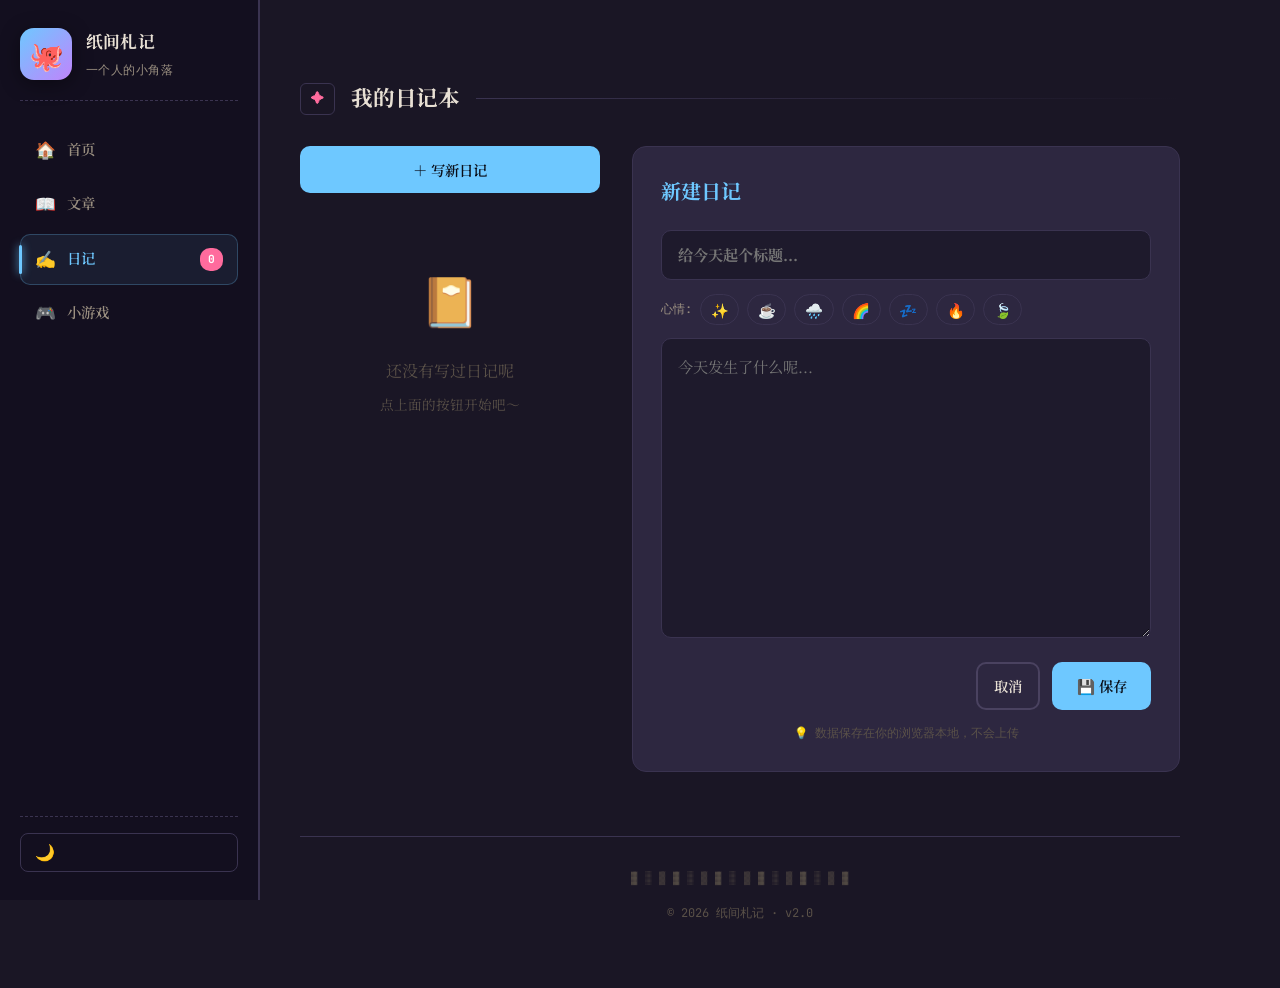
==== diary.html @ 6044e60b "?? v2.0 Update: diary.html" ====
<!DOCTYPE html>
<html lang="zh-CN">
<head>
  <meta charset="UTF-8">
  <meta name="viewport" content="width=device-width, initial-scale=1.0">
  <title>写日记 · 纸间札记</title>
  <link rel="preconnect" href="https://fonts.googleapis.com">
  <link rel="preconnect" href="https://fonts.gstatic.com" crossorigin>
  <link href="https://fonts.googleapis.com/css2?family=JetBrains+Mono:wght@400;700&family=Noto+Serif+SC:wght@400;700&family=Space+Grotesk:wght@400;600;700&display=swap" rel="stylesheet">
  <link rel="stylesheet" href="style.css">
  <style>
    .diary-layout { display: grid; grid-template-columns: 300px 1fr; gap: 2rem; align-items: start; }
    .diary-list { display: flex; flex-direction: column; gap: .75rem; }
    .diary-item {
      background: var(--bg-card);
      border: 1px solid var(--border);
      border-radius: 12px;
      padding: 1rem 1.1rem;
      cursor: pointer;
      transition: all .2s;
    }
    .diary-item:hover { border-color: var(--neon-blue); transform: translateY(-2px); }
    .diary-item.active { border-color: var(--neon-blue); background: rgba(110,200,255,.08); }
    .diary-item__date { font-family: var(--font-mono); font-size: .75rem; color: var(--neon-pink); }
    .diary-item__title { font-family: var(--font-display); font-weight: 700; font-size: .95rem; margin: .25rem 0; }
    .diary-item__preview { font-size: .82rem; color: var(--text-dim); line-height: 1.55; display: -webkit-box; -webkit-line-clamp: 2; -webkit-box-orient: vertical; overflow: hidden; }
    .diary-item__actions { display: flex; gap: .5rem; margin-top: .75rem; }
    .diary-item__del { font-family: var(--font-mono); font-size: .7rem; color: var(--text-faint); padding: 2px 8px; border-radius: 5px; border: 1px solid var(--border); }
    .diary-item__del:hover { border-color: var(--neon-pink); color: var(--neon-pink); }

    .diary-editor {
      background: var(--bg-card);
      border: 1px solid var(--border);
      border-radius: 14px;
      padding: 1.75rem;
      position: sticky;
      top: 2rem;
    }
    .diary-editor__title {
      font-family: var(--font-display);
      font-weight: 700;
      font-size: 1.25rem;
      margin-bottom: 1.25rem;
      color: var(--neon-blue);
    }
    .diary-editor input, .diary-editor textarea {
      width: 100%;
      background: var(--bg-input);
      border: 1px solid var(--border);
      border-radius: 10px;
      padding: .85rem 1rem;
      color: var(--text);
      font-family: inherit;
      font-size: .95rem;
      transition: border-color .2s;
    }
    .diary-editor input:focus, .diary-editor textarea:focus { outline: none; border-color: var(--neon-blue); }
    .diary-editor input { margin-bottom: .85rem; font-weight: 700; }
    .diary-editor textarea { resize: vertical; min-height: 300px; line-height: 1.85; margin-bottom: 1rem; }
    .diary-editor__toolbar { display: flex; gap: .5rem; flex-wrap: wrap; margin-bottom: .85rem; }
    .mood-btn {
      padding: .25rem .6rem;
      border-radius: 20px;
      border: 1px solid var(--border);
      font-size: .9rem;
      transition: all .2s;
    }
    .mood-btn:hover, .mood-btn.active { border-color: var(--neon-yellow); background: rgba(255,217,61,.1); }
    .diary-editor__actions { display: flex; gap: .75rem; justify-content: flex-end; }
    .empty-state { text-align: center; padding: 3rem 1rem; color: var(--text-faint); }
    .empty-state__emoji { font-size: 3rem; margin-bottom: 1rem; }
    .diary-badge-new {
      font-family: var(--font-mono); font-size: .7rem; background: var(--neon-pink); color: #fff;
      padding: 2px 8px; border-radius: 10px; margin-left: .5rem;
    }

    @media (max-width: 900px) {
      .diary-layout { grid-template-columns: 1fr; }
      .diary-editor { position: static; }
    }
  </style>
</head>
<body class="app">

  <!-- ============ 侧边栏 ============ -->
  <aside class="sidebar" id="sidebar">
    <button class="sidebar__close" id="sidebarClose">✕</button>
    <div class="profile">
      <div class="profile__avatar"><span class="avatar-emoji">🐙</span></div>
      <div class="profile__info">
        <div class="profile__name">纸间札记</div>
        <div class="profile__tag">一个人的小角落</div>
      </div>
    </div>
    <nav class="side-nav">
      <a href="index.html" class="side-nav__item"><span class="nav-icon">🏠</span><span class="nav-label">首页</span></a>
      <a href="index.html#articles" class="side-nav__item"><span class="nav-icon">📖</span><span class="nav-label">文章</span></a>
      <a href="#" class="side-nav__item active"><span class="nav-icon">✍️</span><span class="nav-label">日记</span><span class="nav-badge" id="diaryCount">0</span></a>
      <a href="games.html" class="side-nav__item"><span class="nav-icon">🎮</span><span class="nav-label">小游戏</span></a>
    </nav>
    <div class="side-footer">
      <button class="theme-btn" id="themeToggle"><span class="theme-icon">🌙</span></button>
    </div>
  </aside>
  <div class="sidebar-overlay" id="sidebarOverlay"></div>

  <!-- ============ 主内容 ============ -->
  <main class="main">
    <header class="topbar">
      <button class="topbar__menu" id="sidebarToggle">☰</button>
      <h1 class="topbar__title">✍️ 写日记</h1>
      <button class="topbar__theme" id="themeToggle2">🌙</button>
    </header>

    <div class="section-header">
      <span class="section-num">✦</span>
      <h3 class="section-title">我的日记本</h3>
      <span class="section-line"></span>
    </div>

    <div class="diary-layout">
      <!-- 日记列表 -->
      <div>
        <button id="newEntryBtn" class="btn btn--primary" style="margin-bottom:1rem;width:100%;justify-content:center">
          ＋ 写新日记
        </button>
        <div class="diary-list" id="diaryList"></div>
      </div>

      <!-- 编辑器 -->
      <div class="diary-editor">
        <div class="diary-editor__title" id="editorTitle">新建日记</div>
        <input id="diaryTitle" type="text" placeholder="给今天起个标题..." maxlength="60">
        <div class="diary-editor__toolbar">
          <span style="font-family:var(--font-mono);font-size:.75rem;color:var(--text-dim);align-self:center">心情:</span>
          <button type="button" class="mood-btn" data-mood="✨">✨</button>
          <button type="button" class="mood-btn" data-mood="☕">☕</button>
          <button type="button" class="mood-btn" data-mood="🌧️">🌧️</button>
          <button type="button" class="mood-btn" data-mood="🌈">🌈</button>
          <button type="button" class="mood-btn" data-mood="💤">💤</button>
          <button type="button" class="mood-btn" data-mood="🔥">🔥</button>
          <button type="button" class="mood-btn" data-mood="🍃">🍃</button>
        </div>
        <textarea id="diaryContent" placeholder="今天发生了什么呢..."></textarea>
        <div class="diary-editor__actions">
          <button id="cancelBtn" class="btn btn--ghost" style="padding:.5rem 1rem">取消</button>
          <button id="saveBtn" class="btn btn--primary">💾 保存</button>
        </div>
        <p style="font-family:var(--font-mono);font-size:.72rem;color:var(--text-faint);margin-top:.85rem;text-align:center">
          💡 数据保存在你的浏览器本地，不会上传
        </p>
      </div>
    </div>

    <footer class="footer">
      <div class="footer__pixel">▓ ░ ▒ ▓ ░ ▒ ▓ ░ ▒ ▓ ░ ▒ ▓ ░ ▒ ▓</div>
      <p class="footer__text">© 2026 纸间札记 · v2.0</p>
    </footer>
  </main>

  <script src="script.js"></script>
  <script>
    /* ---------- Diary App ---------- */
    (function() {
      const STORAGE = 'diary-entries';
      const listEl = document.getElementById('diaryList');
      const titleInput = document.getElementById('diaryTitle');
      const contentInput = document.getElementById('diaryContent');
      const editorTitle = document.getElementById('editorTitle');
      const saveBtn = document.getElementById('saveBtn');
      const cancelBtn = document.getElementById('cancelBtn');
      const newBtn = document.getElementById('newEntryBtn');
      const diaryCountEl = document.getElementById('diaryCount');
      const moodBtns = document.querySelectorAll('.mood-btn');

      let entries = [];
      let editingId = null;
      let selectedMood = '✨';

      // Load
      function load() {
        try { entries = JSON.parse(localStorage.getItem(STORAGE) || '[]'); }
        catch { entries = []; }
        entries.sort((a,b) => b.timestamp - a.timestamp);
        render();
      }

      function save() { localStorage.setItem(STORAGE, JSON.stringify(entries)); }

      function render() {
        diaryCountEl.textContent = entries.length;
        if (entries.length === 0) {
          listEl.innerHTML = `
            <div class="empty-state">
              <div class="empty-state__emoji">📔</div>
              <p>还没有写过日记呢</p>
              <p style="font-size:.85rem;margin-top:.5rem">点上面的按钮开始吧～</p>
            </div>`;
          return;
        }
        listEl.innerHTML = entries.map(e => `
          <div class="diary-item ${e.id === editingId ? 'active' : ''}" data-id="${e.id}">
            <div class="diary-item__date">${formatDate(e.timestamp)} ${e.mood || ''}</div>
            <div class="diary-item__title">${escapeHtml(e.title || '(无标题)')}</div>
            <div class="diary-item__preview">${escapeHtml((e.content || '').substring(0, 80))}</div>
            <div class="diary-item__actions">
              <button class="diary-item__del" data-del="${e.id}">删除</button>
            </div>
          </div>
        `).join('');

        listEl.querySelectorAll('.diary-item').forEach(el => {
          el.addEventListener('click', e => {
            if (e.target.hasAttribute('data-del')) {
              e.stopPropagation();
              const id = e.target.getAttribute('data-del');
              if (confirm('确定删除这篇日记吗？')) {
                entries = entries.filter(x => x.id !== id);
                save();
                if (editingId === id) resetEditor();
                render();
              }
              return;
            }
            openEditor(el.dataset.id);
          });
        });
      }

      function formatDate(ts) {
        const d = new Date(ts);
        const mm = String(d.getMonth()+1).padStart(2,'0');
        const dd = String(d.getDate()).padStart(2,'0');
        const hh = String(d.getHours()).padStart(2,'0');
        const mi = String(d.getMinutes()).padStart(2,'0');
        return `${mm}.${dd} ${hh}:${mi}`;
      }

      function escapeHtml(s) {
        const div = document.createElement('div');
        div.textContent = s;
        return div.innerHTML;
      }

      function openEditor(id) {
        const e = entries.find(x => x.id === id);
        if (!e) return;
        editingId = id;
        editorTitle.textContent = '编辑日记';
        titleInput.value = e.title || '';
        contentInput.value = e.content || '';
        selectedMood = e.mood || '✨';
        updateMoodBtns();
        render();
        titleInput.focus();
      }

      function resetEditor() {
        editingId = null;
        editorTitle.textContent = '新建日记';
        titleInput.value = '';
        contentInput.value = '';
        selectedMood = '✨';
        updateMoodBtns();
        render();
      }

      function updateMoodBtns() {
        moodBtns.forEach(b => {
          b.classList.toggle('active', b.dataset.mood === selectedMood);
        });
      }

      // Events
      newBtn?.addEventListener('click', resetEditor);
      cancelBtn?.addEventListener('click', resetEditor);

      moodBtns.forEach(btn => {
        btn.addEventListener('click', () => {
          selectedMood = btn.dataset.mood;
          updateMoodBtns();
        });
      });

      saveBtn?.addEventListener('click', () => {
        const title = titleInput.value.trim();
        const content = contentInput.value.trim();
        if (!title && !content) {
          alert('写点什么再保存吧～');
          return;
        }
        if (editingId) {
          const e = entries.find(x => x.id === editingId);
          if (e) {
            e.title = title;
            e.content = content;
            e.mood = selectedMood;
            e.timestamp = Date.now();
          }
        } else {
          entries.unshift({
            id: 'entry-' + Date.now(),
            title, content, mood: selectedMood,
            timestamp: Date.now()
          });
        }
        save();
        resetEditor();
      });

      load();
    })();
  </script>
</body>
</html>
---- style.css ----
/* ============================================
   纸间札记 v2 · Cozy Cyberpunk Theme
   ============================================ */

:root {
  /* 主色 */
  --bg:           #1a1625;
  --bg-elev:      #231e30;
  --bg-card:      #2d2740;
  --bg-sidebar:   #130f1f;
  --bg-input:     #1e1a2c;

  /* 文字 */
  --text:         #e8e0d4;
  --text-dim:     #9a8f80;
  --text-faint:   #5a5148;

  /* 霓虹点缀 */
  --neon-blue:    #6ec8ff;
  --neon-pink:    #ff6b9d;
  --neon-yellow:  #ffd93d;
  --neon-green:   #6ee7b7;
  --neon-purple:  #c084fc;
  --neon-orange:  #ff9f43;

  /* 边框阴影 */
  --border:       #3a3350;
  --border-thick: #4a4260;
  --shadow:       0 4px 20px rgba(0,0,0,.4);
  --shadow-neon:  0 0 0 2px var(--neon-blue), 0 0 20px rgba(110,200,255,.3);

  /* 字体 */
  --font-display: 'Space Grotesk', 'Noto Serif SC', sans-serif;
  --font-mono:    'JetBrains Mono', 'Consolas', monospace;
  --font-body:    'Noto Serif SC', 'Space Grotesk', serif;
}

[data-theme="light"] {
  --bg:         #f5f0e6;
  --bg-elev:    #ebe5d8;
  --bg-card:    #fffef8;
  --bg-sidebar: #2a2332;
  --bg-input:   #fff;
  --text:       #1f1a15;
  --text-dim:   #6b6358;
  --text-faint: #a89e8f;
  --border:     #d8d0c0;
  --border-thick: #b5a994;
  --shadow:     0 4px 16px rgba(0,0,0,.08);
}

/* ---------- Reset ---------- */
*, *::before, *::after { box-sizing: border-box; margin: 0; padding: 0; }
html { scroll-behavior: smooth; }
body {
  font-family: var(--font-body);
  font-size: 16px;
  line-height: 1.75;
  color: var(--text);
  background: var(--bg);
  min-height: 100vh;
  transition: background .3s, color .3s;
}
a { color: inherit; text-decoration: none; }
button { font-family: inherit; cursor: pointer; border: none; background: none; color: inherit; }
input, textarea { font-family: inherit; }
img { max-width: 100%; }

/* ---------- App Layout ---------- */
.app {
  display: flex;
  min-height: 100vh;
}

/* ---------- Sidebar ---------- */
.sidebar {
  width: 260px;
  background: var(--bg-sidebar);
  border-right: 2px solid var(--border);
  padding: 1.75rem 1.25rem;
  display: flex;
  flex-direction: column;
  gap: 1.5rem;
  position: sticky;
  top: 0;
  height: 100vh;
  flex-shrink: 0;
  overflow-y: auto;
  transition: transform .3s;
}

.sidebar__close {
  display: none;
  position: absolute;
  top: 1rem;
  right: 1rem;
  font-size: 1.5rem;
  color: var(--text-dim);
}

/* Profile */
.profile {
  display: flex;
  align-items: center;
  gap: .85rem;
  padding-bottom: 1.25rem;
  border-bottom: 1px dashed var(--border);
}
.profile__avatar {
  width: 52px;
  height: 52px;
  border-radius: 14px;
  background: linear-gradient(135deg, var(--neon-blue), var(--neon-purple));
  display: flex;
  align-items: center;
  justify-content: center;
  box-shadow: var(--shadow);
  flex-shrink: 0;
}
.avatar-emoji { font-size: 1.75rem; }
.profile__name {
  font-family: var(--font-display);
  font-weight: 700;
  font-size: 1.05rem;
  letter-spacing: .02em;
}
.profile__tag {
  font-family: var(--font-mono);
  font-size: .72rem;
  color: var(--text-dim);
  letter-spacing: .05em;
  margin-top: .15rem;
}

/* Today Card */
.today-card {
  background: linear-gradient(135deg, rgba(110,200,255,.08), rgba(255,107,157,.08));
  border: 1px solid var(--border);
  border-radius: 12px;
  padding: 1rem 1.1rem;
  position: relative;
  overflow: hidden;
}
.today-card__dot {
  position: absolute; top: 10px; right: 12px;
  width: 8px; height: 8px; border-radius: 50%;
  background: var(--neon-green);
  box-shadow: 0 0 8px var(--neon-green);
  animation: pulse 2s ease-in-out infinite;
}
@keyframes pulse { 50% { opacity: .4; transform: scale(.8); } }
.today-card__date {
  font-family: var(--font-mono);
  font-size: .78rem;
  color: var(--neon-blue);
  letter-spacing: .08em;
}
.today-card__mood {
  display: flex;
  justify-content: space-between;
  align-items: center;
  margin-top: .5rem;
}
.mood-label {
  font-size: .8rem;
  color: var(--text-dim);
}
.mood-emoji {
  font-size: 1.3rem;
}

/* Side Nav */
.side-nav {
  display: flex;
  flex-direction: column;
  gap: .25rem;
}
.side-nav__item {
  display: flex;
  align-items: center;
  gap: .75rem;
  padding: .6rem .85rem;
  border-radius: 10px;
  font-family: var(--font-display);
  font-weight: 600;
  font-size: .9rem;
  color: var(--text-dim);
  border: 1px solid transparent;
  transition: all .2s;
  position: relative;
}
.side-nav__item:hover {
  color: var(--text);
  background: var(--bg-card);
  border-color: var(--border);
}
.side-nav__item.active {
  color: var(--neon-blue);
  background: rgba(110,200,255,.08);
  border-color: rgba(110,200,255,.25);
}
.side-nav__item.active::before {
  content: '';
  position: absolute; left: -2px; top: 20%; bottom: 20%;
  width: 3px; border-radius: 2px;
  background: var(--neon-blue);
  box-shadow: 0 0 8px var(--neon-blue);
}
.nav-icon { font-size: 1.05rem; width: 20px; text-align: center; }
.nav-label { flex: 1; }
.nav-badge {
  font-family: var(--font-mono);
  font-size: .7rem;
  background: var(--neon-pink);
  color: #fff;
  padding: 2px 8px;
  border-radius: 10px;
  font-weight: 700;
}

/* Divider */
.side-divider {
  display: flex;
  justify-content: center;
}
.divider-pixel {
  font-family: var(--font-mono);
  color: var(--text-faint);
  letter-spacing: .2em;
  font-size: .8rem;
}

/* Tag Cloud */
.tag-cloud { }
.tag-cloud__title {
  font-family: var(--font-mono);
  font-size: .7rem;
  color: var(--text-faint);
  text-transform: uppercase;
  letter-spacing: .15em;
  margin-bottom: .75rem;
}
.tags { display: flex; flex-wrap: wrap; gap: .4rem; }
.tag {
  font-family: var(--font-mono);
  font-size: .72rem;
  padding: 3px 10px;
  border-radius: 20px;
  border: 1px solid hsl(var(--tag-hue), 60%, 35%);
  background: hsl(var(--tag-hue), 50%, 20%, .4);
  color: hsl(var(--tag-hue), 70%, 75%);
  transition: all .2s;
}
.tag:hover {
  background: hsl(var(--tag-hue), 70%, 40%, .6);
  transform: translateY(-1px);
}

/* Side Footer */
.side-footer {
  margin-top: auto;
  padding-top: 1rem;
  border-top: 1px dashed var(--border);
  display: flex;
  flex-direction: column;
  gap: .75rem;
}
.theme-btn {
  display: flex;
  align-items: center;
  gap: .5rem;
  padding: .5rem .85rem;
  border-radius: 8px;
  border: 1px solid var(--border);
  font-family: var(--font-display);
  font-weight: 600;
  font-size: .85rem;
  color: var(--text-dim);
  transition: all .2s;
}
.theme-btn:hover { border-color: var(--neon-yellow); color: var(--neon-yellow); }
.theme-icon { font-size: 1rem; }
.side-footer__status {
  font-family: var(--font-mono);
  font-size: .7rem;
  color: var(--text-faint);
  display: flex;
  align-items: center;
  gap: .5rem;
}
.status-dot {
  width: 6px; height: 6px; border-radius: 50%;
  background: var(--neon-green);
  box-shadow: 0 0 6px var(--neon-green);
}

/* ---------- Main ---------- */
.main {
  flex: 1;
  max-width: 960px;
  padding: 2rem 2.5rem 4rem;
  min-width: 0;
}

/* Topbar (mobile) */
.topbar {
  display: none;
  align-items: center;
  gap: 1rem;
  padding: 1rem 0 1.5rem;
}
.topbar__menu, .topbar__theme {
  font-size: 1.3rem;
  padding: .3rem .5rem;
  border-radius: 8px;
  border: 1px solid var(--border);
}
.topbar__title {
  flex: 1;
  font-family: var(--font-display);
  font-weight: 700;
  font-size: 1.1rem;
}

/* ---------- Hero ---------- */
.hero {
  padding: 2rem 0 3rem;
  position: relative;
  overflow: hidden;
}
.hero__tagline {
  font-family: var(--font-mono);
  font-size: .8rem;
  color: var(--neon-green);
  margin-bottom: 1.25rem;
  letter-spacing: .05em;
}
.tagline-prefix { margin-right: .5rem; opacity: .6; }

.hero__title {
  font-family: var(--font-display);
  font-weight: 700;
  font-size: clamp(1.8rem, 4.5vw, 2.8rem);
  line-height: 1.35;
  letter-spacing: -.01em;
  margin-bottom: 1.75rem;
}
.title-line { display: block; }
.neon {
  color: var(--neon-blue);
  text-shadow: 0 0 20px rgba(110,200,255,.5);
}
.neon-alt {
  color: var(--neon-pink);
  text-shadow: 0 0 20px rgba(255,107,157,.5);
}
.neon-accent {
  color: var(--neon-yellow);
  text-shadow: 0 0 20px rgba(255,217,61,.5);
}

.hero__cta {
  display: flex;
  gap: .75rem;
  flex-wrap: wrap;
}

.btn {
  display: inline-flex;
  align-items: center;
  padding: .7rem 1.4rem;
  border-radius: 10px;
  font-family: var(--font-display);
  font-weight: 600;
  font-size: .9rem;
  border: 2px solid transparent;
  transition: all .2s;
  cursor: pointer;
}
.btn--primary {
  background: var(--neon-blue);
  color: #0a0e18;
  box-shadow: 0 0 0 0 rgba(110,200,255,.5);
}
.btn--primary:hover {
  transform: translateY(-2px);
  box-shadow: 0 6px 20px rgba(110,200,255,.35);
}
.btn--ghost {
  border-color: var(--border-thick);
  color: var(--text);
}
.btn--ghost:hover {
  border-color: var(--neon-pink);
  color: var(--neon-pink);
}

.hero__scan {
  position: absolute;
  top: 0; left: 0; right: 0; bottom: 0;
  background: repeating-linear-gradient(
    0deg,
    transparent, transparent 2px,
    rgba(255,255,255,.015) 2px, rgba(255,255,255,.015) 4px
  );
  pointer-events: none;
}

/* ---------- Section Header ---------- */
.section-header {
  display: flex;
  align-items: center;
  gap: 1rem;
  margin: 3rem 0 1.75rem;
}
.section-num {
  font-family: var(--font-mono);
  font-size: .8rem;
  color: var(--neon-pink);
  font-weight: 700;
  padding: 4px 10px;
  border: 1px solid var(--border);
  border-radius: 6px;
}
.section-title {
  font-family: var(--font-display);
  font-weight: 700;
  font-size: 1.35rem;
  letter-spacing: -.01em;
}
.section-line {
  flex: 1;
  height: 1px;
  background: linear-gradient(90deg, var(--border), transparent);
}

/* ---------- Featured Posts ---------- */
.featured { }

.post-card {
  background: var(--bg-card);
  border: 1px solid var(--border);
  border-radius: 14px;
  padding: 1.25rem 1.35rem;
  position: relative;
  transition: all .25s;
}
.post-card:hover {
  border-color: var(--neon-blue);
  transform: translateY(-3px);
  box-shadow: var(--shadow);
}

.post-card--lg {
  padding: 1.75rem;
  margin-bottom: 1.5rem;
}
.post-card--lg .post-card__title {
  font-size: 1.5rem;
}
.post-card--lg .post-card__excerpt {
  font-size: 1rem;
}

.post-card__badge {
  position: absolute;
  top: -10px; left: 15px;
  font-family: var(--font-mono);
  font-size: .7rem;
  font-weight: 700;
  padding: 3px 10px;
  border-radius: 6px;
  background: var(--neon-pink);
  color: #fff;
  letter-spacing: .1em;
}
.post-card__category {
  font-family: var(--font-mono);
  font-size: .72rem;
  color: var(--neon-purple);
  letter-spacing: .08em;
  margin-bottom: .5rem;
}
.post-card__title {
  font-family: var(--font-display);
  font-weight: 700;
  font-size: 1.15rem;
  line-height: 1.35;
  margin-bottom: .5rem;
  letter-spacing: -.01em;
}
.post-card__title a {
  background-image: linear-gradient(var(--neon-blue), var(--neon-blue));
  background-size: 0 2px;
  background-repeat: no-repeat;
  background-position: 0 100%;
  transition: background-size .3s;
}
.post-card__title a:hover {
  background-size: 100% 2px;
}
.post-card__excerpt {
  font-size: .9rem;
  color: var(--text-dim);
  line-height: 1.7;
  margin-bottom: .85rem;
}
.post-card__meta {
  display: flex;
  gap: 1rem;
  font-family: var(--font-mono);
  font-size: .72rem;
  color: var(--text-faint);
}

.featured-grid {
  display: grid;
  grid-template-columns: repeat(3, 1fr);
  gap: 1rem;
}

/* ---------- Quick Access ---------- */
.quick-access { }
.quick-grid {
  display: grid;
  grid-template-columns: repeat(4, 1fr);
  gap: 1rem;
}
.quick-card {
  background: var(--bg-card);
  border: 1px solid var(--border);
  border-radius: 14px;
  padding: 1.5rem 1rem;
  text-align: center;
  transition: all .25s;
  position: relative;
  overflow: hidden;
}
.quick-card:hover {
  transform: translateY(-4px);
  border-color: var(--border-thick);
}
.quick-card__icon { font-size: 2rem; margin-bottom: .5rem; }
.quick-card__label {
  font-family: var(--font-display);
  font-weight: 700;
  font-size: .95rem;
}
.quick-card__hint {
  font-family: var(--font-mono);
  font-size: .7rem;
  color: var(--text-faint);
  margin-top: .25rem;
}

.quick-card--diary:hover  { border-color: var(--neon-yellow); }
.quick-card--games:hover { border-color: var(--neon-pink); }
.quick-card--todo:hover  { border-color: var(--neon-green); }
.quick-card--bookmark:hover { border-color: var(--neon-purple); }

/* ---------- About ---------- */
.about-content {
  background: var(--bg-card);
  border: 1px solid var(--border);
  border-radius: 14px;
  padding: 1.75rem;
}
.about-content p {
  margin-bottom: 1rem;
  font-size: .95rem;
  line-height: 1.85;
}
.about-content__sub {
  font-family: var(--font-mono);
  font-size: .8rem !important;
  color: var(--text-dim);
  border-top: 1px dashed var(--border);
  padding-top: 1rem;
}

/* ---------- Footer ---------- */
.footer {
  margin-top: 4rem;
  padding-top: 2rem;
  text-align: center;
  border-top: 1px solid var(--border);
}
.footer__pixel {
  font-family: var(--font-mono);
  font-size: .65rem;
  color: var(--text-faint);
  letter-spacing: .1em;
  margin-bottom: 1rem;
}
.footer__text {
  font-family: var(--font-mono);
  font-size: .75rem;
  color: var(--text-faint);
}

/* ---------- Sidebar Overlay ---------- */
.sidebar-overlay {
  display: none;
  position: fixed;
  inset: 0;
  background: rgba(0,0,0,.6);
  z-index: 90;
}

/* ---------- Responsive ---------- */
@media (max-width: 1024px) {
  .featured-grid { grid-template-columns: repeat(2, 1fr); }
  .quick-grid { grid-template-columns: repeat(2, 1fr); }
}

@media (max-width: 768px) {
  .app { flex-direction: column; }
  .sidebar {
    position: fixed;
    left: 0; top: 0; bottom: 0;
    z-index: 100;
    transform: translateX(-100%);
    box-shadow: 4px 0 20px rgba(0,0,0,.4);
  }
  .sidebar.open { transform: translateX(0); }
  .sidebar__close { display: block; }
  .sidebar-overlay.show { display: block; }
  .main { padding: 1rem 1.25rem 3rem; }
  .topbar { display: flex; }
  .featured-grid { grid-template-columns: 1fr; }
  .quick-grid { grid-template-columns: repeat(2, 1fr); }
  .post-card--lg .post-card__title { font-size: 1.25rem; }
}

/* ---------- Utility ---------- */
::selection { background: var(--neon-blue); color: #0a0e18; }

::-webkit-scrollbar { width: 10px; height: 10px; }
::-webkit-scrollbar-track { background: var(--bg-sidebar); }
::-webkit-scrollbar-thumb {
  background: var(--border-thick);
  border-radius: 5px;
}
::-webkit-scrollbar-thumb:hover { background: var(--neon-blue); }
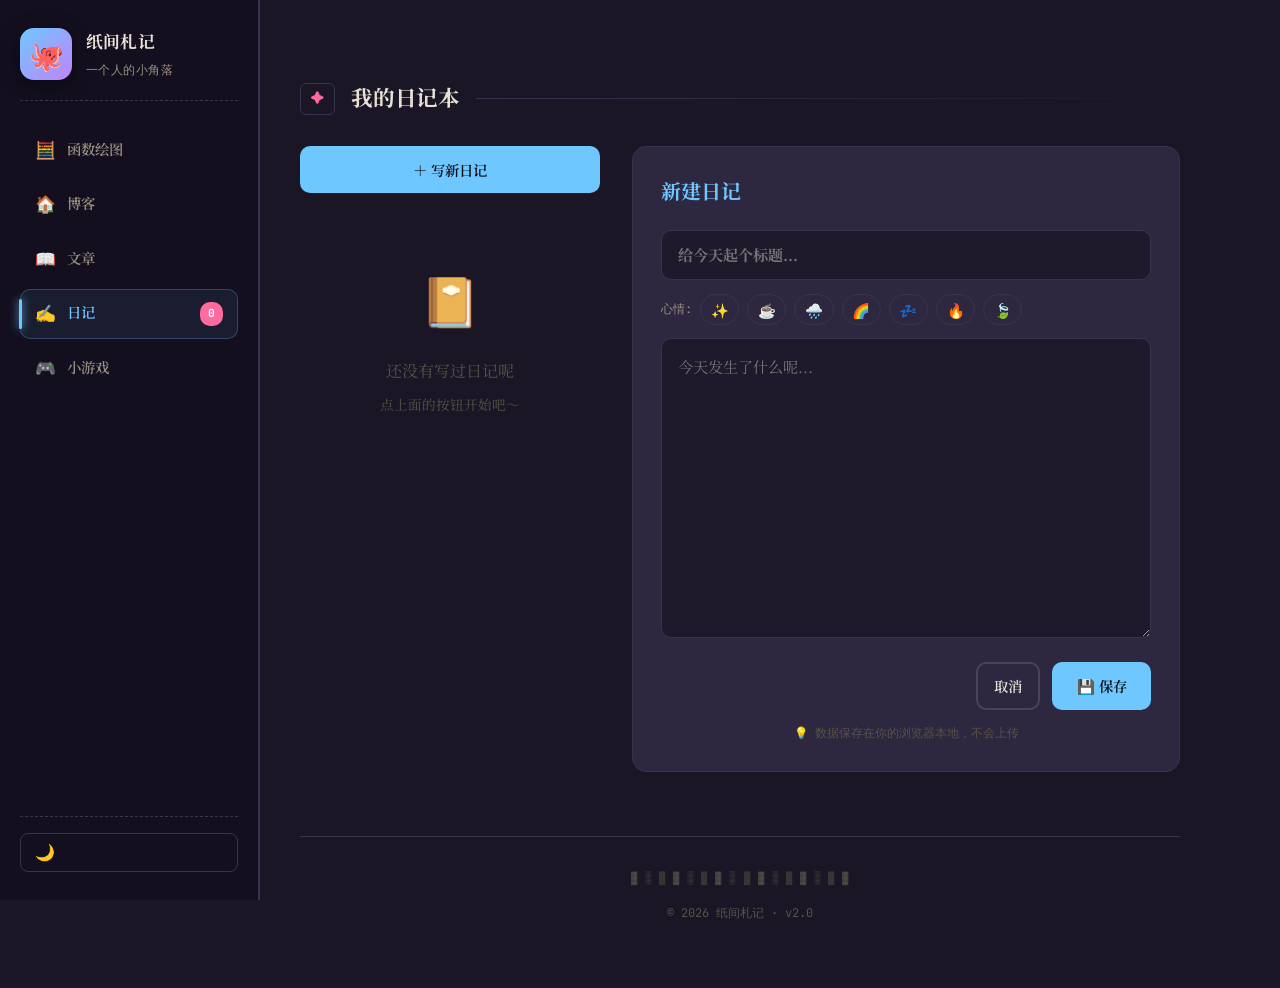
==== commit ed3a124a: "?? ???????" ====
--- a/diary.html
+++ b/diary.html
@@ -69,10 +69,6 @@
     .diary-editor__actions { display: flex; gap: .75rem; justify-content: flex-end; }
     .empty-state { text-align: center; padding: 3rem 1rem; color: var(--text-faint); }
     .empty-state__emoji { font-size: 3rem; margin-bottom: 1rem; }
-    .diary-badge-new {
-      font-family: var(--font-mono); font-size: .7rem; background: var(--neon-pink); color: #fff;
-      padding: 2px 8px; border-radius: 10px; margin-left: .5rem;
-    }
 
     @media (max-width: 900px) {
       .diary-layout { grid-template-columns: 1fr; }
@@ -93,8 +89,9 @@
       </div>
     </div>
     <nav class="side-nav">
-      <a href="index.html" class="side-nav__item"><span class="nav-icon">🏠</span><span class="nav-label">首页</span></a>
-      <a href="index.html#articles" class="side-nav__item"><span class="nav-icon">📖</span><span class="nav-label">文章</span></a>
+      <a href="index.html" class="side-nav__item"><span class="nav-icon">🧮</span><span class="nav-label">函数绘图</span></a>
+      <a href="blog.html" class="side-nav__item"><span class="nav-icon">🏠</span><span class="nav-label">博客</span></a>
+      <a href="blog.html#articles" class="side-nav__item"><span class="nav-icon">📖</span><span class="nav-label">文章</span></a>
       <a href="#" class="side-nav__item active"><span class="nav-icon">✍️</span><span class="nav-label">日记</span><span class="nav-badge" id="diaryCount">0</span></a>
       <a href="games.html" class="side-nav__item"><span class="nav-icon">🎮</span><span class="nav-label">小游戏</span></a>
     </nav>
@@ -162,88 +159,97 @@
   <script>
     /* ---------- Diary App ---------- */
     (function() {
-      const STORAGE = 'diary-entries';
-      const listEl = document.getElementById('diaryList');
-      const titleInput = document.getElementById('diaryTitle');
-      const contentInput = document.getElementById('diaryContent');
-      const editorTitle = document.getElementById('editorTitle');
-      const saveBtn = document.getElementById('saveBtn');
-      const cancelBtn = document.getElementById('cancelBtn');
-      const newBtn = document.getElementById('newEntryBtn');
-      const diaryCountEl = document.getElementById('diaryCount');
-      const moodBtns = document.querySelectorAll('.mood-btn');
-
-      let entries = [];
-      let editingId = null;
-      let selectedMood = '✨';
-
-      // Load
+      var STORAGE = 'diary-entries';
+      var listEl = document.getElementById('diaryList');
+      var titleInput = document.getElementById('diaryTitle');
+      var contentInput = document.getElementById('diaryContent');
+      var editorTitle = document.getElementById('editorTitle');
+      var saveBtn = document.getElementById('saveBtn');
+      var cancelBtn = document.getElementById('cancelBtn');
+      var newBtn = document.getElementById('newEntryBtn');
+      var diaryCountEl = document.getElementById('diaryCount');
+      var moodBtns = document.querySelectorAll('.mood-btn');
+
+      var entries = [];
+      var editingId = null;
+      var selectedMood = '✨';
+
       function load() {
         try { entries = JSON.parse(localStorage.getItem(STORAGE) || '[]'); }
-        catch { entries = []; }
-        entries.sort((a,b) => b.timestamp - a.timestamp);
+        catch (e) { entries = []; }
+        entries.sort(function(a,b) { return b.timestamp - a.timestamp; });
         render();
       }
 
-      function save() { localStorage.setItem(STORAGE, JSON.stringify(entries)); }
+      function persist() { localStorage.setItem(STORAGE, JSON.stringify(entries)); }
 
       function render() {
         diaryCountEl.textContent = entries.length;
         if (entries.length === 0) {
-          listEl.innerHTML = `
-            <div class="empty-state">
-              <div class="empty-state__emoji">📔</div>
-              <p>还没有写过日记呢</p>
-              <p style="font-size:.85rem;margin-top:.5rem">点上面的按钮开始吧～</p>
-            </div>`;
+          listEl.innerHTML = '<div class="empty-state">' +
+            '<div class="empty-state__emoji">📔</div>' +
+            '<p>还没有写过日记呢</p>' +
+            '<p style="font-size:.85rem;margin-top:.5rem">点上面的按钮开始吧～</p></div>';
           return;
         }
-        listEl.innerHTML = entries.map(e => `
-          <div class="diary-item ${e.id === editingId ? 'active' : ''}" data-id="${e.id}">
-            <div class="diary-item__date">${formatDate(e.timestamp)} ${e.mood || ''}</div>
-            <div class="diary-item__title">${escapeHtml(e.title || '(无标题)')}</div>
-            <div class="diary-item__preview">${escapeHtml((e.content || '').substring(0, 80))}</div>
-            <div class="diary-item__actions">
-              <button class="diary-item__del" data-del="${e.id}">删除</button>
-            </div>
-          </div>
-        `).join('');
-
-        listEl.querySelectorAll('.diary-item').forEach(el => {
-          el.addEventListener('click', e => {
-            if (e.target.hasAttribute('data-del')) {
-              e.stopPropagation();
-              const id = e.target.getAttribute('data-del');
-              if (confirm('确定删除这篇日记吗？')) {
-                entries = entries.filter(x => x.id !== id);
-                save();
-                if (editingId === id) resetEditor();
-                render();
+        var html = '';
+        for (var i=0; i<entries.length; i++) {
+          var e = entries[i];
+          var active = (e.id === editingId) ? ' active' : '';
+          var preview = (e.content || '').substring(0, 80);
+          html += '<div class="diary-item' + active + '" data-id="' + e.id + '">' +
+            '<div class="diary-item__date">' + formatDate(e.timestamp) + ' ' + (e.mood || '') + '</div>' +
+            '<div class="diary-item__title">' + escapeHtml(e.title || '(无标题)') + '</div>' +
+            '<div class="diary-item__preview">' + escapeHtml(preview) + '</div>' +
+            '<div class="diary-item__actions">' +
+              '<button class="diary-item__del" data-del="' + e.id + '">删除</button>' +
+            '</div></div>';
+        }
+        listEl.innerHTML = html;
+
+        var items = listEl.querySelectorAll('.diary-item');
+        for (var j=0; j<items.length; j++) {
+          (function(el) {
+            el.addEventListener('click', function(ev) {
+              var delBtn = ev.target.closest('[data-del]');
+              if (delBtn) {
+                ev.stopPropagation();
+                var id = delBtn.getAttribute('data-del');
+                if (confirm('确定删除这篇日记吗？')) {
+                  var newEntries = [];
+                  for (var k=0; k<entries.length; k++) if (entries[k].id !== id) newEntries.push(entries[k]);
+                  entries = newEntries;
+                  persist();
+                  if (editingId === id) resetEditor();
+                  render();
+                }
+                return;
               }
-              return;
-            }
-            openEditor(el.dataset.id);
-          });
-        });
+              openEditor(el.getAttribute('data-id'));
+            });
+          })(items[j]);
+        }
       }
 
       function formatDate(ts) {
-        const d = new Date(ts);
-        const mm = String(d.getMonth()+1).padStart(2,'0');
-        const dd = String(d.getDate()).padStart(2,'0');
-        const hh = String(d.getHours()).padStart(2,'0');
-        const mi = String(d.getMinutes()).padStart(2,'0');
-        return `${mm}.${dd} ${hh}:${mi}`;
-      }
+        var d = new Date(ts);
+        var mm = pad(d.getMonth()+1);
+        var dd = pad(d.getDate());
+        var hh = pad(d.getHours());
+        var mi = pad(d.getMinutes());
+        return mm + '.' + dd + ' ' + hh + ':' + mi;
+      }
+      function pad(n) { return n < 10 ? '0' + n : '' + n; }
 
       function escapeHtml(s) {
-        const div = document.createElement('div');
-        div.textContent = s;
+        var div = document.createElement('div');
+        div.appendChild(document.createTextNode(s));
         return div.innerHTML;
       }
 
       function openEditor(id) {
-        const e = entries.find(x => x.id === id);
+        var e = null;
+        for (var i=0; i<entries.length; i++) if (entries[i].id === id) { e = entries[i]; break; }
         if (!e) return;
         editingId = id;
         editorTitle.textContent = '编辑日记';
@@ -266,47 +272,54 @@
       }
 
       function updateMoodBtns() {
-        moodBtns.forEach(b => {
-          b.classList.toggle('active', b.dataset.mood === selectedMood);
+        for (var i=0; i<moodBtns.length; i++) {
+          moodBtns[i].classList.toggle('active', moodBtns[i].getAttribute('data-mood') === selectedMood);
+        }
+      }
+
+      if (newBtn) newBtn.addEventListener('click', resetEditor);
+      if (cancelBtn) cancelBtn.addEventListener('click', resetEditor);
+
+      for (var i=0; i<moodBtns.length; i++) {
+        moodBtns[i].addEventListener('click', (function(btn) {
+          return function() {
+            selectedMood = btn.getAttribute('data-mood');
+            updateMoodBtns();
+          };
+        })(moodBtns[i]));
+      }
+
+      if (saveBtn) {
+        saveBtn.addEventListener('click', function() {
+          var title = titleInput.value.trim();
+          var content = contentInput.value.trim();
+          if (!title && !content) {
+            alert('写点什么再保存吧～');
+            return;
+          }
+          if (editingId) {
+            for (var i=0; i<entries.length; i++) {
+              if (entries[i].id === editingId) {
+                entries[i].title = title;
+                entries[i].content = content;
+                entries[i].mood = selectedMood;
+                entries[i].timestamp = Date.now();
+                break;
+              }
+            }
+          } else {
+            entries.unshift({
+              id: 'entry-' + Date.now(),
+              title: title,
+              content: content,
+              mood: selectedMood,
+              timestamp: Date.now()
+            });
+          }
+          persist();
+          resetEditor();
         });
       }
-
-      // Events
-      newBtn?.addEventListener('click', resetEditor);
-      cancelBtn?.addEventListener('click', resetEditor);
-
-      moodBtns.forEach(btn => {
-        btn.addEventListener('click', () => {
-          selectedMood = btn.dataset.mood;
-          updateMoodBtns();
-        });
-      });
-
-      saveBtn?.addEventListener('click', () => {
-        const title = titleInput.value.trim();
-        const content = contentInput.value.trim();
-        if (!title && !content) {
-          alert('写点什么再保存吧～');
-          return;
-        }
-        if (editingId) {
-          const e = entries.find(x => x.id === editingId);
-          if (e) {
-            e.title = title;
-            e.content = content;
-            e.mood = selectedMood;
-            e.timestamp = Date.now();
-          }
-        } else {
-          entries.unshift({
-            id: 'entry-' + Date.now(),
-            title, content, mood: selectedMood,
-            timestamp: Date.now()
-          });
-        }
-        save();
-        resetEditor();
-      });
 
       load();
     })();
